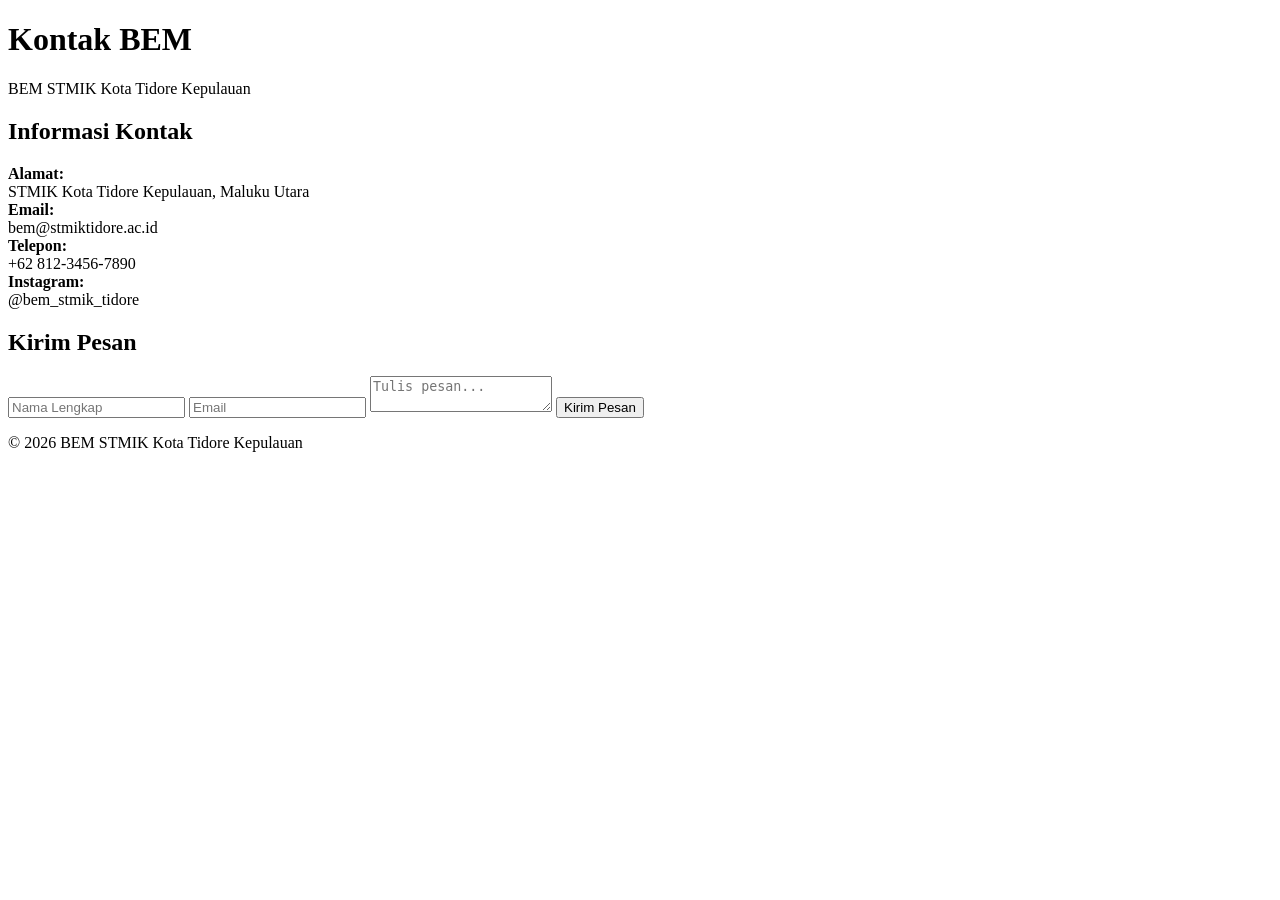
==== kontak.html @ 2724d0cb "Add files via upload" ====
<!DOCTYPE html>
<html lang="id">
<head>
<meta charset="UTF-8">
<meta name="viewport" content="width=device-width, initial-scale=1.0">
<title>Kontak BEM</title>
<link rel="stylesheet" href="/css/kontak.css">
</head>
<body>


<header>
    <h1>Kontak BEM</h1>
    <p>BEM STMIK Kota Tidore Kepulauan</p>
</header>

<div class="container">

    <div class="card">
        <h2>Informasi Kontak</h2>

        <div class="info">
            <strong>Alamat:</strong><br>
            STMIK Kota Tidore Kepulauan, Maluku Utara
        </div>

        <div class="info">
            <strong>Email:</strong><br>
            bem@stmiktidore.ac.id
        </div>

        <div class="info">
            <strong>Telepon:</strong><br>
            +62 812-3456-7890
        </div>

        <div class="info">
            <strong>Instagram:</strong><br>
            @bem_stmik_tidore
        </div>
    </div>

    <div class="card">
        <h2>Kirim Pesan</h2>

        <form id="formKontak">

            <input type="text" id="nama" placeholder="Nama Lengkap" required>

            <input type="email" id="email" placeholder="Email" required>

            <textarea id="pesan" placeholder="Tulis pesan..." required></textarea>

            <button type="submit">Kirim Pesan</button>

        </form>
    </div>

</div>

<footer>
    <p>&copy; 2026 BEM STMIK Kota Tidore Kepulauan</p>
</footer>

<script>
document.getElementById("formKontak")
.addEventListener("submit", function(e){

    e.preventDefault();

    let nama = document.getElementById("nama").value;

    alert("Terima kasih, " + nama + ". Pesan Anda berhasil dikirim!");

    document.getElementById("formKontak").reset();

});
</script>

</body>
</html>
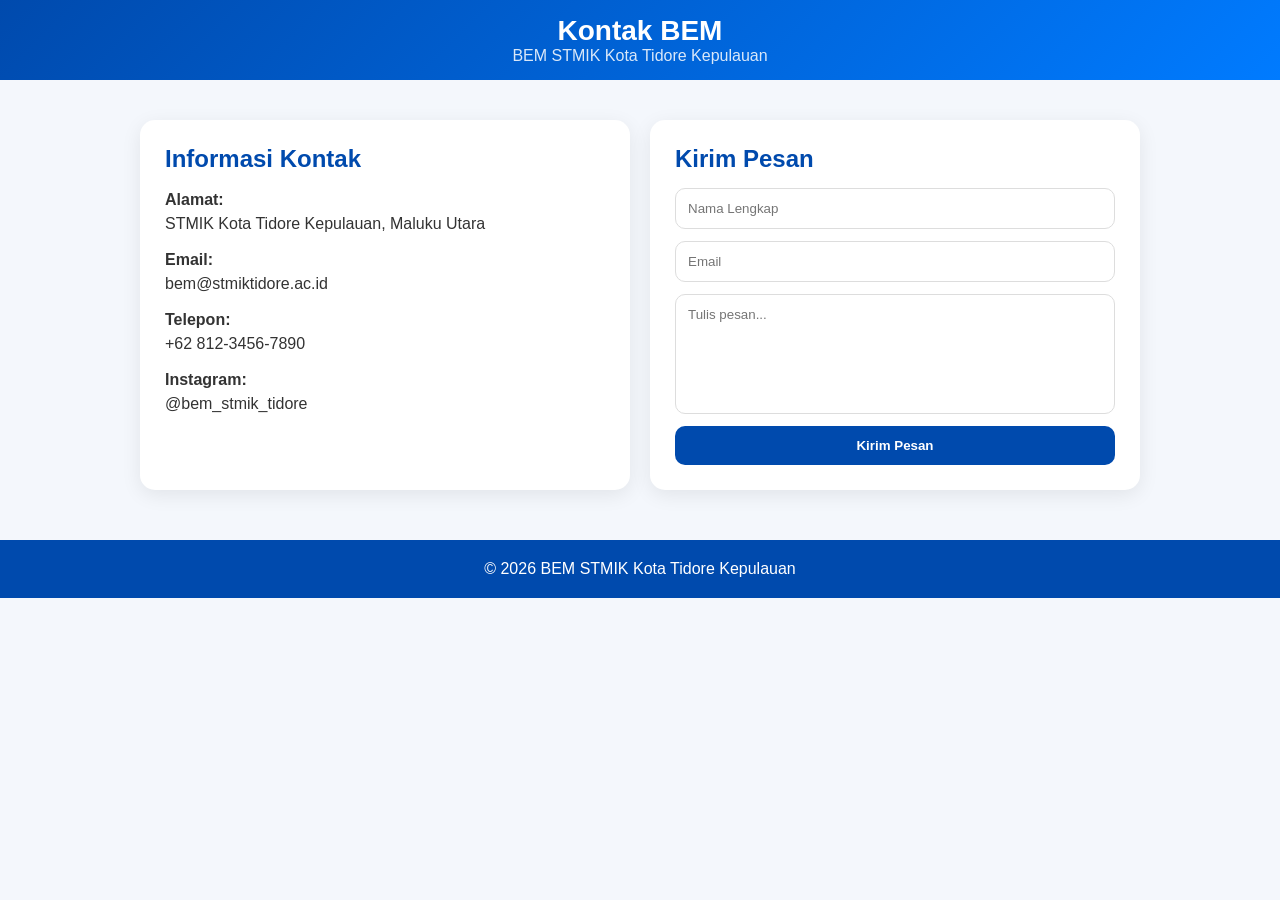
==== commit 419eec22: "Update kontak.html" ====
--- a/kontak.html
+++ b/kontak.html
@@ -4,7 +4,7 @@
 <meta charset="UTF-8">
 <meta name="viewport" content="width=device-width, initial-scale=1.0">
 <title>Kontak BEM</title>
-<link rel="stylesheet" href="/css/kontak.css">
+<link rel="stylesheet" href="kontak.css">
 </head>
 <body>
 
@@ -78,4 +78,4 @@
 </script>
 
 </body>
-</html>+</html>
--- a/kontak.css
+++ b/kontak.css
@@ -0,0 +1,122 @@
+*{
+    margin:0;
+    padding:0;
+    box-sizing:border-box;
+    font-family:'Segoe UI', Tahoma, Geneva, Verdana, sans-serif;
+}
+
+body{
+    background:#f4f7fc;
+    color:#333;
+}
+
+
+
+/* HEADER */
+header{
+    text-align:center;
+    padding:15px 10px;
+    background:linear-gradient(135deg,#004aad,#007bff);
+    color:white;
+}
+
+header h1{
+    font-size:28px;
+}
+
+header p{
+    opacity:0.85;
+}
+
+/* CONTAINER */
+.container{
+    width:90%;
+    max-width:1000px;
+    margin:40px auto;
+    display:grid;
+    grid-template-columns:repeat(auto-fit,minmax(300px,1fr));
+    gap:20px;
+}
+
+/* CARD */
+.card{
+    background:white;
+    padding:25px;
+    border-radius:15px;
+    box-shadow:0 5px 20px rgba(0,0,0,0.08);
+}
+
+.card h2{
+    color:#004aad;
+    margin-bottom:15px;
+}
+
+/* INFO */
+.info{
+    margin-bottom:12px;
+    line-height:1.5;
+}
+
+/* FORM */
+form{
+    display:flex;
+    flex-direction:column;
+    gap:12px;
+}
+
+input, textarea{
+    padding:12px;
+    border:1px solid #ddd;
+    border-radius:10px;
+    outline:none;
+    transition:0.3s;
+}
+
+input:focus, textarea:focus{
+    border-color:#004aad;
+    box-shadow:0 0 5px rgba(0,74,173,0.3);
+}
+
+textarea{
+    min-height:120px;
+    resize:none;
+}
+
+/* BUTTON */
+button{
+    padding:12px;
+    border:none;
+    border-radius:10px;
+    background:#004aad;
+    color:white;
+    font-weight:bold;
+    cursor:pointer;
+    transition:0.3s;
+}
+
+button:hover{
+    background:#00327a;
+    transform:translateY(-2px);
+}
+
+/* FOOTER */
+footer{
+    background:#004aad;
+    color:white;
+    text-align:center;
+    padding:20px;
+    margin-top:50px;
+}
+
+/* RESPONSIVE */
+@media(max-width:768px){
+
+    nav ul{
+        flex-direction:column;
+        gap:10px;
+    }
+
+    header h1{
+        font-size:22px;
+    }
+}
